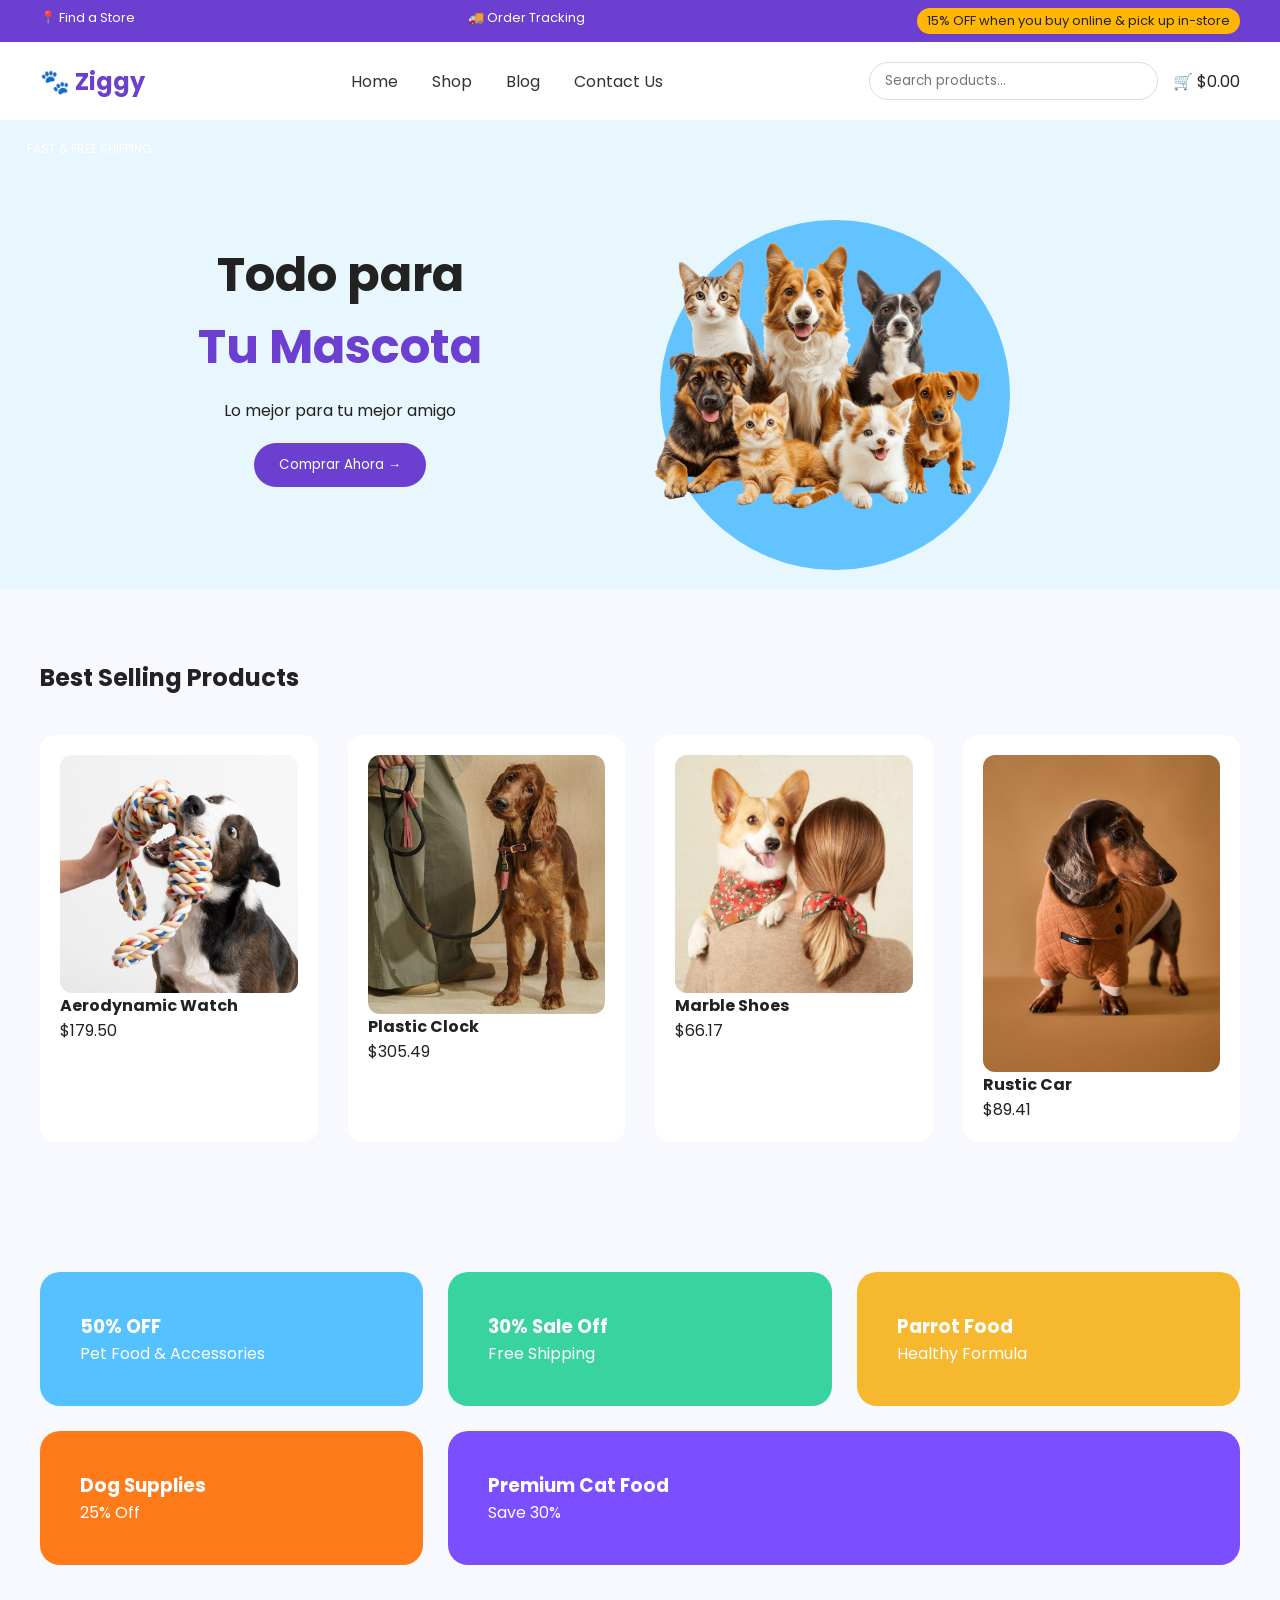
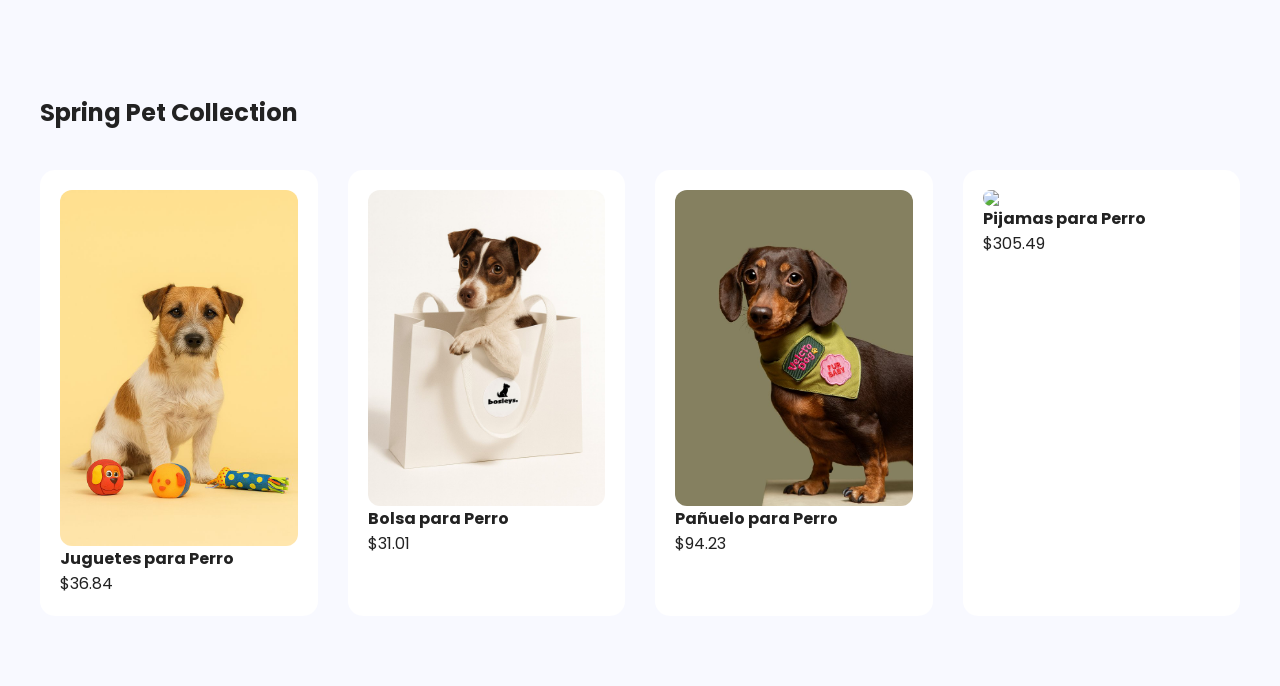
==== public/index.html @ 198276ef "primer commit" ====
<!DOCTYPE html>
<html lang="en">
<head>
  <meta charset="UTF-8" />
  <meta name="viewport" content="width=device-width, initial-scale=1.0"/>
  <title>Ziggy Pet Shop</title>
  <link rel="stylesheet" href="styles.css">
  <link rel="preconnect" href="https://fonts.googleapis.com">
  <link rel="preconnect" href="https://fonts.gstatic.com" crossorigin>
  <link href="https://fonts.googleapis.com/css2?family=Poppins:wght@300;400;600;700&display=swap" rel="stylesheet">
</head>
<body>

<!-- TOP BAR -->
<div class="top-bar">
  <span>📍 Find a Store</span>
  <span>🚚 Order Tracking</span>
  <span class="promo">15% OFF when you buy online & pick up in-store</span>
</div>

<!-- NAVBAR -->
<header class="navbar">
  <div class="logo">🐾 Ziggy</div>

  <button class="nav-toggle" aria-label="Open navigation" onclick="toggleNav(this)">
    <span class="bar"></span>
    <span class="bar"></span>
    <span class="bar"></span>
  </button>

  <nav>
    <a href="index.html">Home</a>
    <a href="shop.html">Shop</a>
    <a href="blog.html">Blog</a>
    <a href="#">Contact Us</a>
  </nav>

  <div class="actions">
    <input type="text" placeholder="Search products...">
    <span>🛒 $0.00</span>
  </div>
</header>

<!-- HERO -->
<section class="hero">
  <div class="hero-text">
    <span class="badge">FAST & FREE SHIPPING</span>
    <h1>Todo para <br><span>Tu Mascota</span></h1>
    <p>Lo mejor para tu mejor amigo</p>
    <nav>
    <button onclick="location.href='shop.html'">Comprar Ahora →</button>
    </nav>
  </div>

  <div class="hero-img">
    <img src="images/cute-pets-together-in-a-joyful-gathering-at-home-png.png" alt="Dog">
    <div class="circle"></div>
  </div>
</section>

<!-- BEST SELLING -->
<section class="best-selling">
  <h2>Best Selling Products</h2>

  <div class="products">
    <div class="product-card">
      <img src="images/Barkaritaville Archives.jpg">
      <h4>Aerodynamic Watch</h4>
      <span>$179.50</span>
    </div>

    <div class="product-card">
      <img src="images/Dog Leash Pony Makarony _ Pets Accessories Products.jpg">
      <h4>Plastic Clock</h4>
      <span>$305.49</span>
    </div>

    <div class="product-card">
      <img src="images/The Foggy Dog - Your Best Friend Deserves the Best.jpg">
      <h4>Marble Shoes</h4>
      <span>$66.17</span>
    </div>

    <div class="product-card">
      <img src="images/NEW ARRIVALS.jpg">
      <h4>Rustic Car</h4>
      <span>$89.41</span>
    </div>
  </div>
</section>

<!-- PROMO GRID -->
<section class="promo-grid">
  <div class="promo-card blue">
    <h3>50% OFF</h3>
    <p>Pet Food & Accessories</p>
  </div>

  <div class="promo-card green">
    <h3>30% Sale Off</h3>
    <p>Free Shipping</p>
  </div>

  <div class="promo-card yellow">
    <h3>Parrot Food</h3>
    <p>Healthy Formula</p>
  </div>

  <div class="promo-card orange">
    <h3>Dog Supplies</h3>
    <p>25% Off</p>
  </div>

  <div class="promo-card purple">
    <h3>Premium Cat Food</h3>
    <p>Save 30%</p>
  </div>
</section>

<!-- COLLECTION -->
<section class="collection">
  <h2>Spring Pet Collection</h2>

  <div class="products">
    <div class="product-card">
      <img src="images/descarga (9).jpg">
      <h4>Juguetes para Perro</h4>
      <span>$36.84</span>
    </div>

    <div class="product-card">
      <img src="images/Doggy.jpg">
      <h4>Bolsa para Perro </h4>
      <span>$31.01</span>
    </div>

    <div class="product-card">
      <img src="images/Patches for pets.jpg">
      <h4>Pañuelo para Perro</h4>
      <span>$94.23</span>
    </div>

    <div class="product-card">
      <img src="https://images.unsplash.com/photo-1583511655826-05700d52f4d9">
      <h4>Pijamas para Perro</h4>
      <span>$305.49</span>
    </div>
  </div>
</section>

<script>
  function toggleNav(btn) {
    const nav = document.querySelector('.navbar');
    btn.classList.toggle('open');
    nav.classList.toggle('open');
  }
</script>
</body>
</html>
---- public/styles.css ----
* {
  margin: 0;
  padding: 0;
  box-sizing: border-box;
  font-family: 'Poppins', sans-serif;
}

body {
  background: #f8f9ff;
  color: #222;
}

/* TOP BAR */
.top-bar {
  background: #6c3fd1;
  color: white;
  padding: 8px 40px;
  display: flex;
  justify-content: space-between;
  font-size: 13px;
}

.top-bar .promo {
  background: #ffb703;
  color: #222;
  padding: 3px 10px;
  border-radius: 20px;
}

/* NAVBAR */
.navbar {
  background: white;
  padding: 20px 40px;
  display: flex;
  align-items: center;
  justify-content: space-between;
}

.logo {
  font-size: 24px;
  font-weight: 700;
  color: #6c3fd1;
}

.navbar nav a {
  margin: 0 15px;
  text-decoration: none;
  color: #333;
}

.actions {
  display: flex;
  align-items: center;
  gap: 15px;
}

.actions input {
  padding: 8px 15px;
  border-radius: 20px;
  border: 1px solid #ddd;
}

/* HERO */
.hero {
  display: flex;
  align-items: center;
  padding: 60px 40px;
  background: #e8f7fd;
  position: relative;
  overflow: hidden;
}

.hero-text {
  width: 50%;
  animation: fadeLeft 1s ease;
  display: flex;
  flex-direction: column;
  align-items: center;
  justify-content: center;
  text-align: center;
}

.badge {
  color: #ff6f00;
  font-size: 14px;
}

.hero h1 {
  font-size: 48px;
  margin: 15px 0;
}

.hero h1 span {
  color: #6c3fd1;
}

.hero button {
  background: #6c3fd1;
  color: white;
  border: none;
  padding: 12px 25px;
  border-radius: 30px;
  cursor: pointer;
  margin-top: 20px;
}

.hero-img {
  width: 50%;
  position: relative;
}

.hero-img img {
  width: 350px;
  position: relative;
  z-index: 2;
  animation: float 3s infinite;
}

.circle {
  width: 350px;
  height: 350px;
  background: #62c3ff;
  border-radius: 50%;
  position: absolute;
  bottom: -40px;
  left: 20px;
}

/* PRODUCTS */
.best-selling,
.collection {
  padding: 70px 40px;
}

.products {
  display: flex;
  gap: 30px;
  margin-top: 40px;
}

.product-card {
  background: white;
  padding: 20px;
  border-radius: 15px;
  width: 220px;
  transition: transform 0.3s, box-shadow 0.3s;
}

.product-card:hover {
  transform: translateY(-10px);
  box-shadow: 0 20px 40px rgba(0,0,0,0.1);
}

.product-card img {
  width: 100%;
  border-radius: 12px;
}

/* PROMO GRID */
.promo-grid {
  padding: 60px 40px;
  display: grid;
  grid-template-columns: repeat(3, 1fr);
  gap: 25px;
}

.promo-card {
  padding: 40px;
  border-radius: 20px;
  color: white;
  transition: transform 0.3s;
}

.promo-card:hover {
  transform: scale(1.05);
}

.blue { background: #56c1ff; }
.green { background: #38d39f; }
.yellow { background: #f5b82e; }
.orange { background: #ff7a18; }
.purple { background: #7b4eff; grid-column: span 2; }

/* ANIMATIONS */
@keyframes fadeLeft {
  from { opacity: 0; transform: translateX(-50px); }
  to { opacity: 1; transform: translateX(0); }
}

@keyframes float {
  0%, 100% { transform: translateY(0); }
  50% { transform: translateY(-15px); }
}

/* ================= BLOG ================= */

.blog-hero {
  background: linear-gradient(135deg, #6c3fd1, #8b5cf6);
  color: white;
  text-align: center;
  padding: 80px 20px;
}

.blog-hero h1 {
  font-size: 42px;
  margin-bottom: 10px;
}

.blog-container {
  display: grid;
  grid-template-columns: 3fr 1fr;
  gap: 40px;
  padding: 70px 40px;
}

/* BLOG CARDS */
.blog-posts {
  display: flex;
  flex-direction: column;
  gap: 30px;
}

.blog-card {
  background: white;
  border-radius: 20px;
  overflow: hidden;
  display: flex;
  transition: transform 0.3s, box-shadow 0.3s;
}

.blog-card:hover {
  transform: translateY(-6px);
  box-shadow: 0 20px 40px rgba(0,0,0,0.1);
}

.blog-card img {
  width: 260px;
  object-fit: cover;
}

.blog-content {
  padding: 25px;
}

.blog-tag {
  background: #e8f7fd;
  color: #6c3fd1;
  padding: 5px 12px;
  border-radius: 20px;
  font-size: 12px;
}

.blog-content h3 {
  margin: 15px 0;
  font-size: 22px;
}

.blog-content p {
  color: #555;
  margin-bottom: 15px;
}

.blog-content a {
  color: #6c3fd1;
  text-decoration: none;
  font-weight: 600;
}

/* SIDEBAR */
.blog-sidebar {
  display: flex;
  flex-direction: column;
  gap: 25px;
}

.sidebar-box {
  background: white;
  padding: 25px;
  border-radius: 20px;
}

.sidebar-box h4 {
  margin-bottom: 15px;
}

.sidebar-box input {
  width: 100%;
  padding: 10px;
  border-radius: 10px;
  border: 1px solid #ddd;
}

.sidebar-box ul {
  list-style: none;
}

.sidebar-box ul li {
  margin-bottom: 10px;
  cursor: pointer;
  transition: color 0.3s;
}

.sidebar-box ul li:hover {
  color: #6c3fd1;
}

/* RESPONSIVE */
@media (max-width: 900px) {
  .blog-container {
    grid-template-columns: 1fr;
  }

  .blog-card {
    flex-direction: column;
  }

  .blog-card img {
    width: 100%;
    height: 220px;
  }
}

/* ================= SHOP ================= */

.shop-hero {
  background: linear-gradient(135deg, #e8f7fd, #f8f9ff);
  text-align: center;
  padding: 80px 20px;
}

.shop-hero h1 {
  font-size: 42px;
  margin-bottom: 10px;
}

/* LAYOUT */
.shop-container {
  display: grid;
  grid-template-columns: 1fr 3fr;
  gap: 40px;
  padding: 70px 40px;
}

/* FILTERS */
.shop-filters {
  background: white;
  padding: 30px;
  border-radius: 20px;
  height: fit-content;
}

.filter-box {
  margin-bottom: 30px;
}

.filter-box h4 {
  margin-bottom: 15px;
}

.filter-box ul {
  list-style: none;
}

.filter-box ul li {
  margin-bottom: 10px;
  cursor: pointer;
  transition: color 0.3s;
}

.filter-box ul li:hover {
  color: #6c3fd1;
}

.filter-box label {
  display: block;
  margin-bottom: 10px;
  font-size: 14px;
}

/* PRODUCTS */
.shop-products {
  display: flex;
  flex-direction: column;
  gap: 30px;
}

.shop-toolbar {
  display: flex;
  justify-content: space-between;
  align-items: center;
}

.shop-toolbar select {
  padding: 8px 15px;
  border-radius: 10px;
  border: 1px solid #ddd;
}

/* GRID */
.product-grid {
  display: grid;
  grid-template-columns: repeat(3, 1fr);
  gap: 30px;
}

.shop-card {
  background: white;
  padding: 20px;
  border-radius: 20px;
  position: relative;
  text-align: center;
  transition: transform 0.3s, box-shadow 0.3s;
}

.shop-card:hover {
  transform: translateY(-8px);
  box-shadow: 0 20px 40px rgba(0,0,0,0.1);
}

.shop-card img {
  width: 100%;
  height: 200px;
  object-fit: cover;
  border-radius: 15px;
}

.shop-card h4 {
  margin: 15px 0 5px;
}

.price {
  font-weight: 700;
  color: #6c3fd1;
  margin-bottom: 15px;
}

.shop-card button {
  background: #6c3fd1;
  color: white;
  border: none;
  padding: 10px 20px;
  border-radius: 30px;
  cursor: pointer;
  transition: background 0.3s;
}

.shop-card button:hover {
  background: #5630b8;
}

/* BADGES */
.badge {
  position: absolute;
  top: 15px;
  left: 15px;
  padding: 5px 12px;
  border-radius: 20px;
  font-size: 12px;
  color: white;
}

.sale { background: #ff4d4f; }
.new { background: #38d39f; }

/* RESPONSIVE */
@media (max-width: 1100px) {
  .product-grid {
    grid-template-columns: repeat(2, 1fr);
  }
}

@media (max-width: 800px) {
  .shop-container {
    grid-template-columns: 1fr;
  }

  .product-grid {
    grid-template-columns: 1fr;
  }
}

/* ================= RESPONSIVE ADJUSTMENTS ================= */

/* Make images responsive by default */
img {
  max-width: 100%;
  height: auto;
  display: block;
}

/* Large tablets / small laptops */
@media (max-width: 1200px) {
  .product-grid {
    grid-template-columns: repeat(2, 1fr);
  }

  .promo-grid {
    grid-template-columns: repeat(2, 1fr);
  }

  .hero-img img {
    width: 300px;
  }

  .circle {
    width: 280px;
    height: 280px;
    left: 10px;
  }
}

/* Medium screens (tablets / small desktops) */
@media (max-width: 900px) {
  /* Navbar stacks */
  .navbar {
    padding: 15px 20px;
    flex-direction: column;
    align-items: flex-start;
    gap: 12px;
  }

  .navbar nav {
    order: 2;
    width: 100%;
    display: flex;
    flex-wrap: wrap;
    gap: 10px;
  }

  .navbar nav a {
    flex: 1 1 auto;
    text-align: left;
    padding: 6px 0;
  }

  .actions {
    order: 3;
    width: 100%;
    justify-content: space-between;
  }

  .actions input {
    width: 60%;
    min-width: 160px;
  }

  /* Hero stacks vertically */
  .hero {
    flex-direction: column;
    padding: 40px 20px;
    text-align: center;
  }

  .hero-text, .hero-img {
    width: 100%;
  }

  .hero-text {
    align-items: center;
    justify-content: center;
    padding: 0 10px;
  }

  .hero-img img {
    width: 240px;
    margin: 18px auto 0;
  }

  .circle {
    left: 50%;
    transform: translateX(-50%);
    bottom: -30px;
  }

  /* Shop layout collapses to single column */
  .shop-container {
    grid-template-columns: 1fr;
    padding: 40px 20px;
  }

  /* Product grids adjust */
  .product-grid {
    grid-template-columns: repeat(2, 1fr);
    gap: 20px;
  }

  .promo-grid {
    grid-template-columns: 1fr;
  }

  .shop-toolbar {
    flex-direction: column;
    align-items: flex-start;
    gap: 12px;
  }
}

/* Small screens (phones) */
@media (max-width: 600px) {
  .product-grid {
    grid-template-columns: 1fr;
  }

  .promo-grid {
    grid-template-columns: 1fr;
    gap: 18px;
  }

  .hero h1 {
    font-size: 32px;
  }

  .hero button {
    width: 100%;
    padding: 12px;
  }

  .hero-img img {
    width: 200px;
  }

  .circle {
    display: none;
  }

  .navbar nav a {
    width: 100%;
  }

  .actions input {
    width: 100%;
  }

  .shop-toolbar select {
    width: 100%;
  }
}

/* Utility: ensure cards and images don't overflow */
.product-card, .shop-card, .blog-card, .promo-card {
  width: 100%;
}

/* HAMBURGER NAV */
.nav-toggle {
  display: none;
  background: transparent;
  border: 0;
  cursor: pointer;
  padding: 6px;
}
.nav-toggle .bar {
  display: block;
  width: 22px;
  height: 2px;
  background: #333;
  margin: 4px 0;
  transition: transform 0.3s, opacity 0.3s;
}

@media (max-width: 900px) {
  .nav-toggle {
    display: block;
  }

  .navbar {
    position: relative;
  }

  .navbar nav {
    display: none;
    flex-direction: column;
    gap: 10px;
    background: white;
    width: 100%;
    padding: 12px 18px;
    border-radius: 12px;
    box-shadow: 0 12px 30px rgba(0,0,0,0.06);
  }

  .navbar.open nav {
    display: flex;
  }

  .navbar nav a {
    margin: 0;
    padding: 8px 0;
  }

  .nav-toggle.open .bar:nth-child(1) {
    transform: translateY(6px) rotate(45deg);
  }

  .nav-toggle.open .bar:nth-child(2) {
    opacity: 0;
  }

  .nav-toggle.open .bar:nth-child(3) {
    transform: translateY(-6px) rotate(-45deg);
  }
}
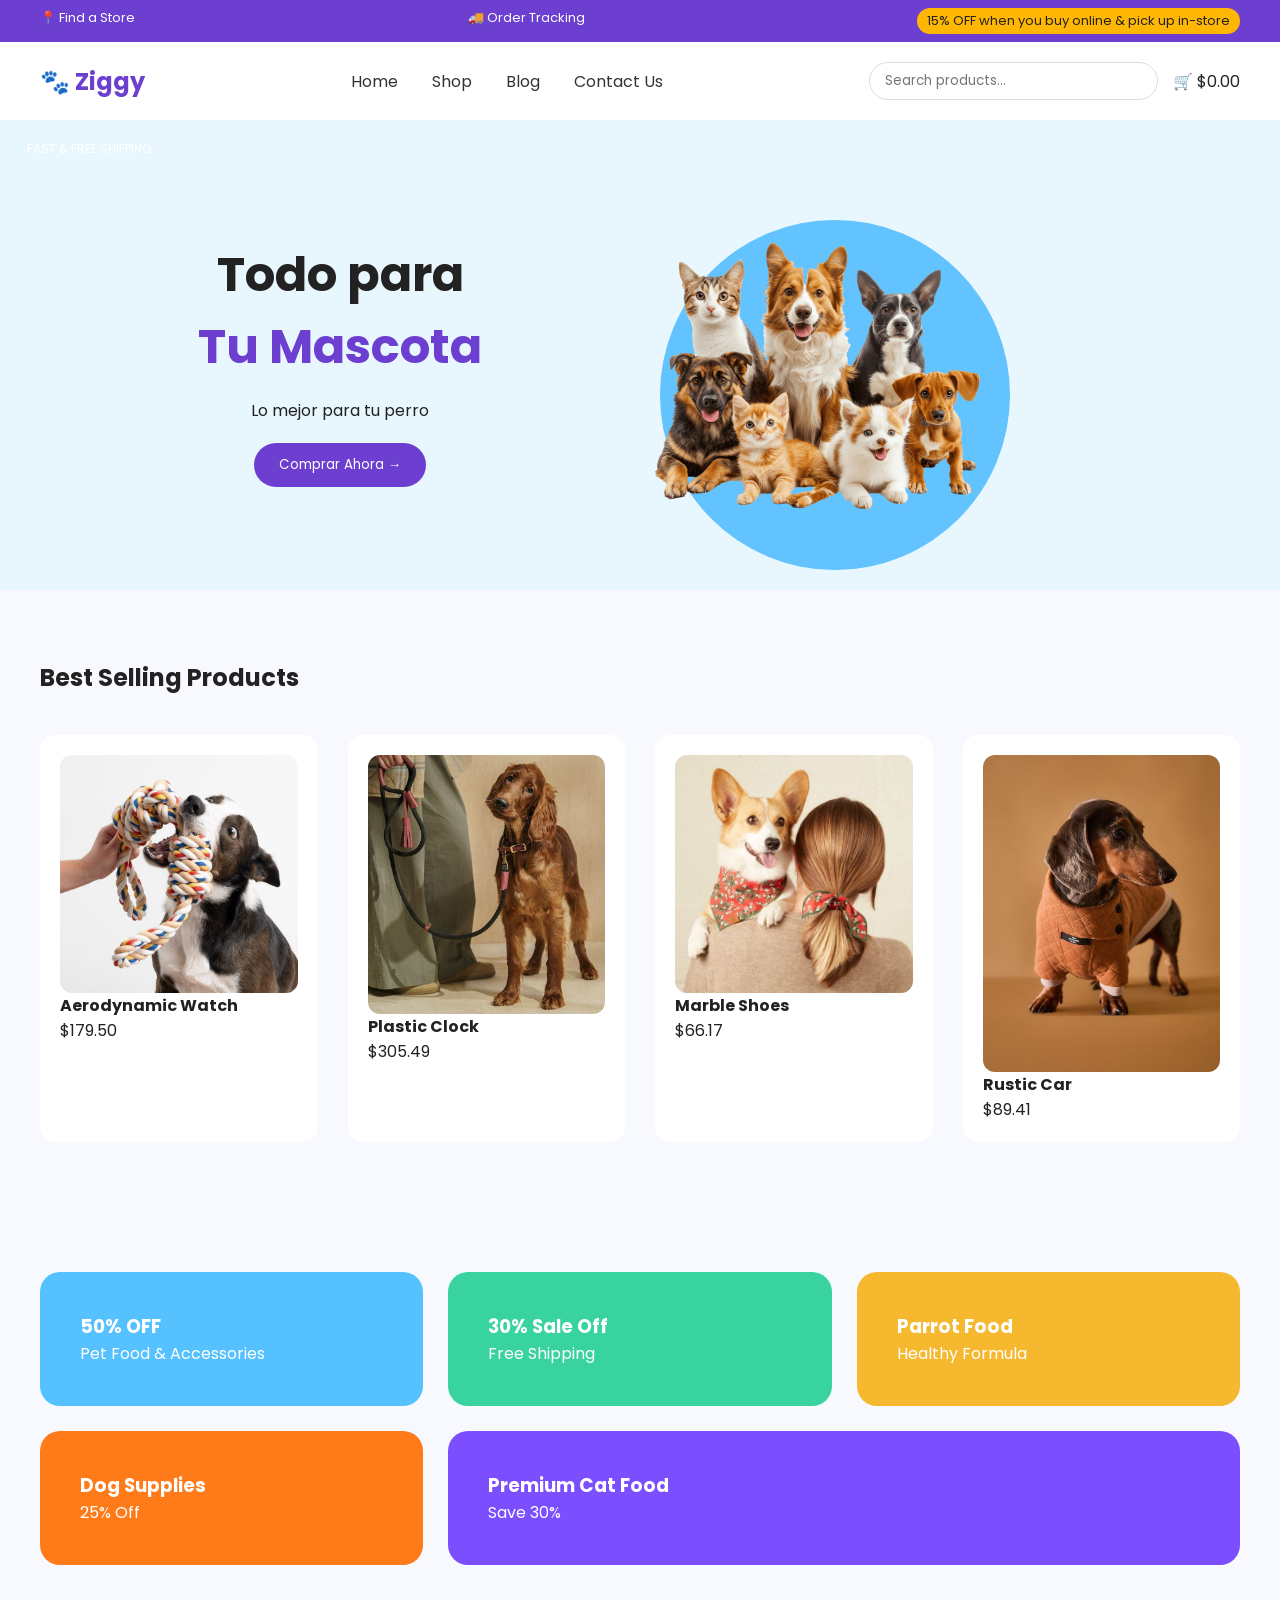
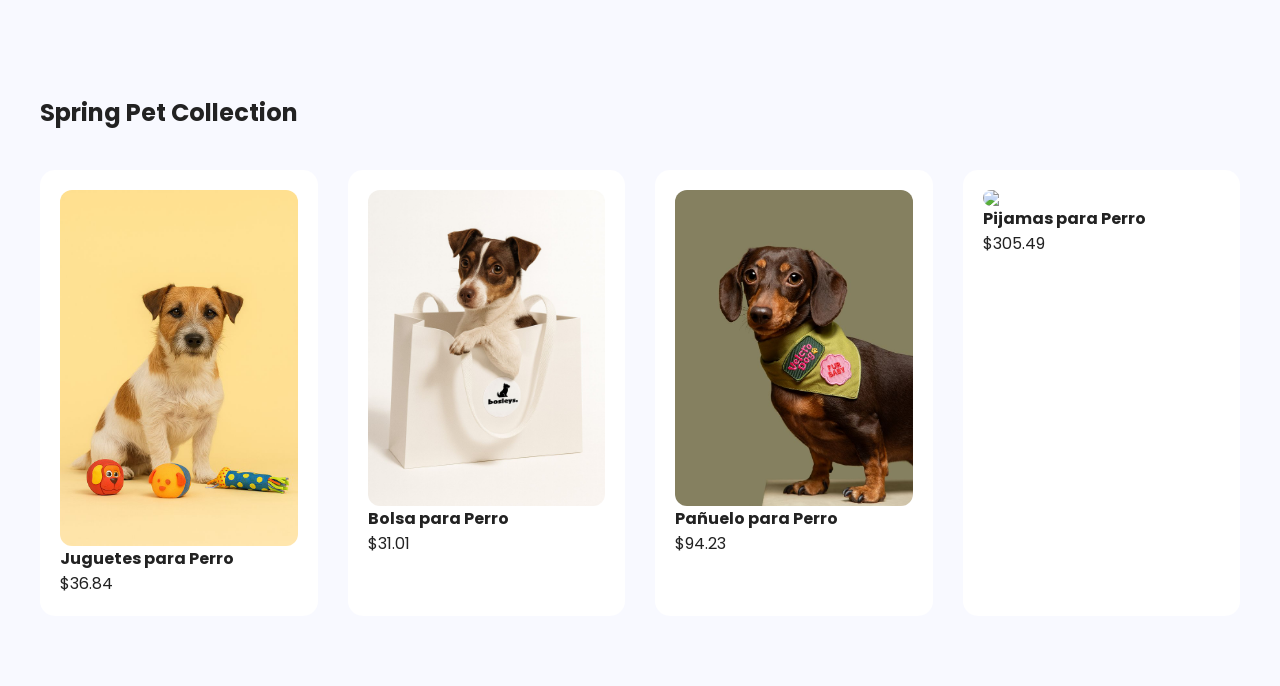
==== commit e0ddd26b: "Cambie linea 49 de index" ====
--- a/public/index.html
+++ b/public/index.html
@@ -46,7 +46,7 @@
   <div class="hero-text">
     <span class="badge">FAST & FREE SHIPPING</span>
     <h1>Todo para <br><span>Tu Mascota</span></h1>
-    <p>Lo mejor para tu mejor amigo</p>
+    <p>Lo mejor para tu perro</p>
     <nav>
     <button onclick="location.href='shop.html'">Comprar Ahora →</button>
     </nav>
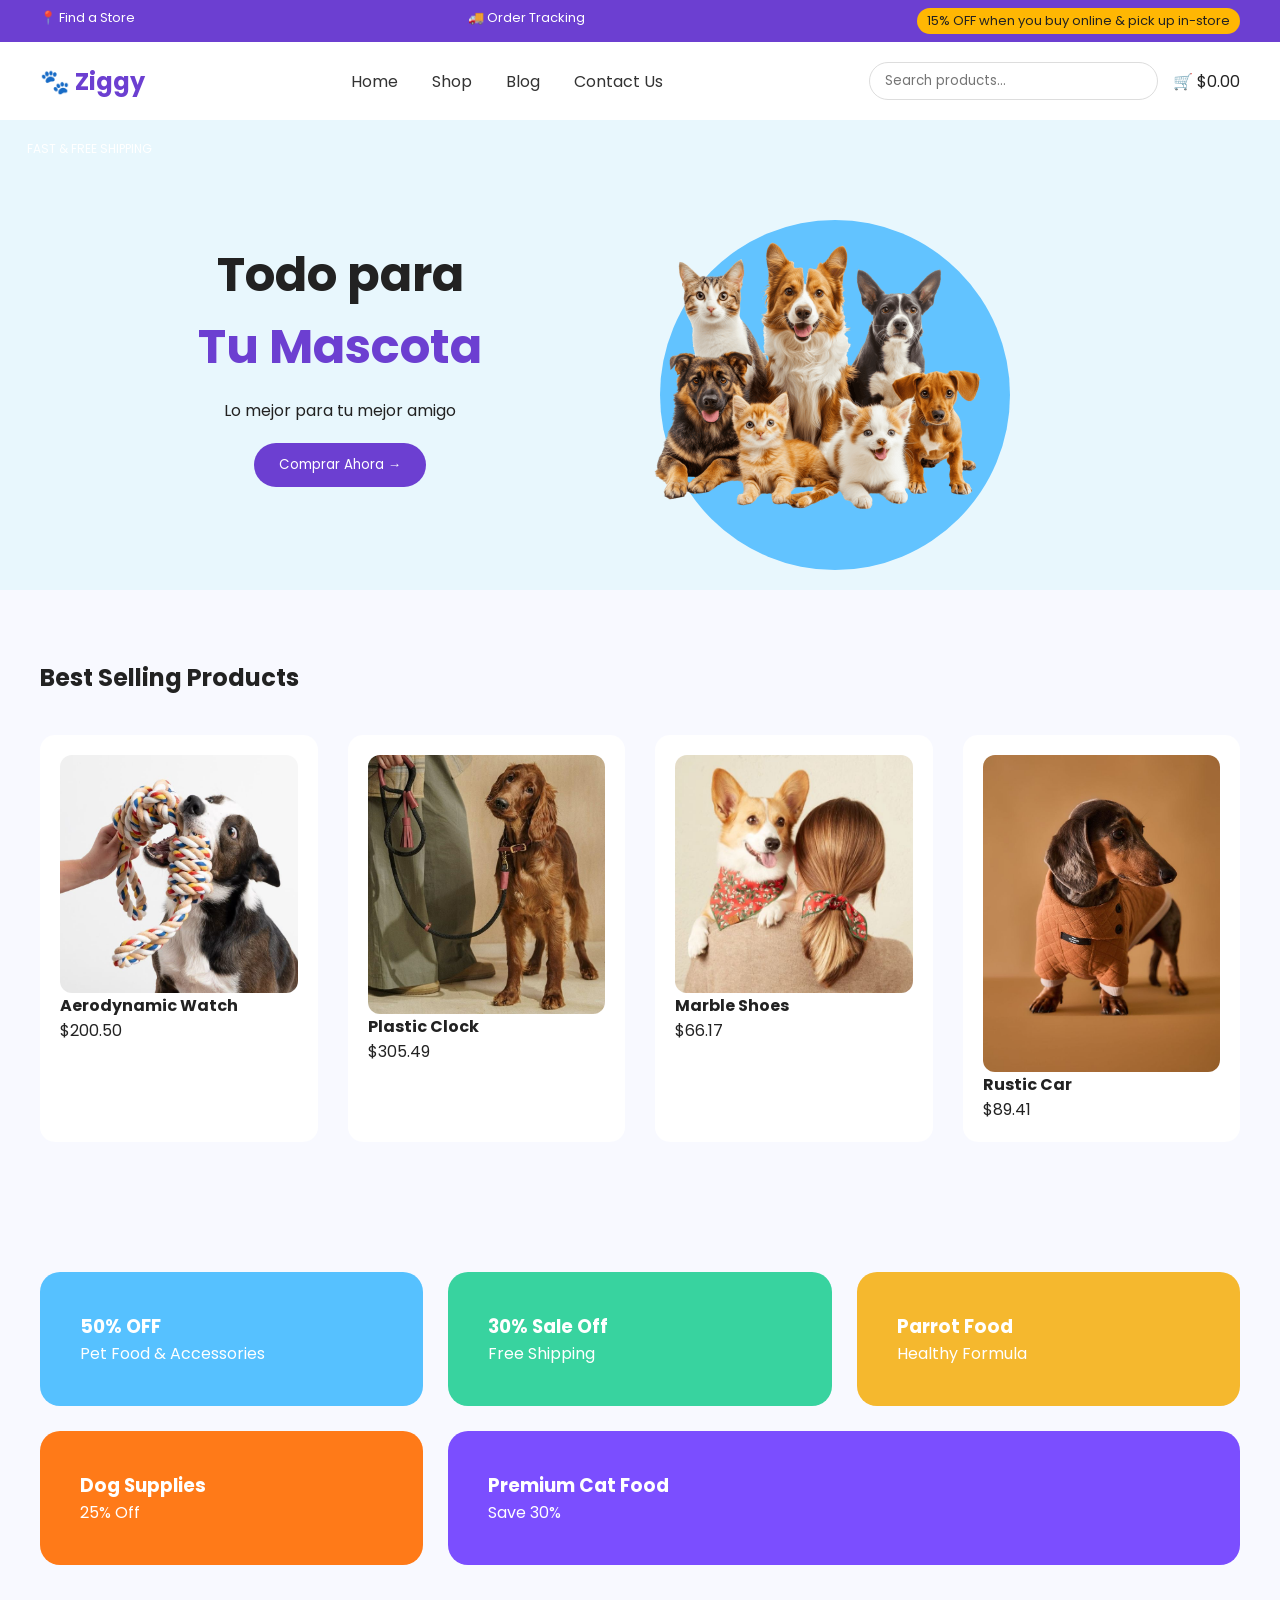
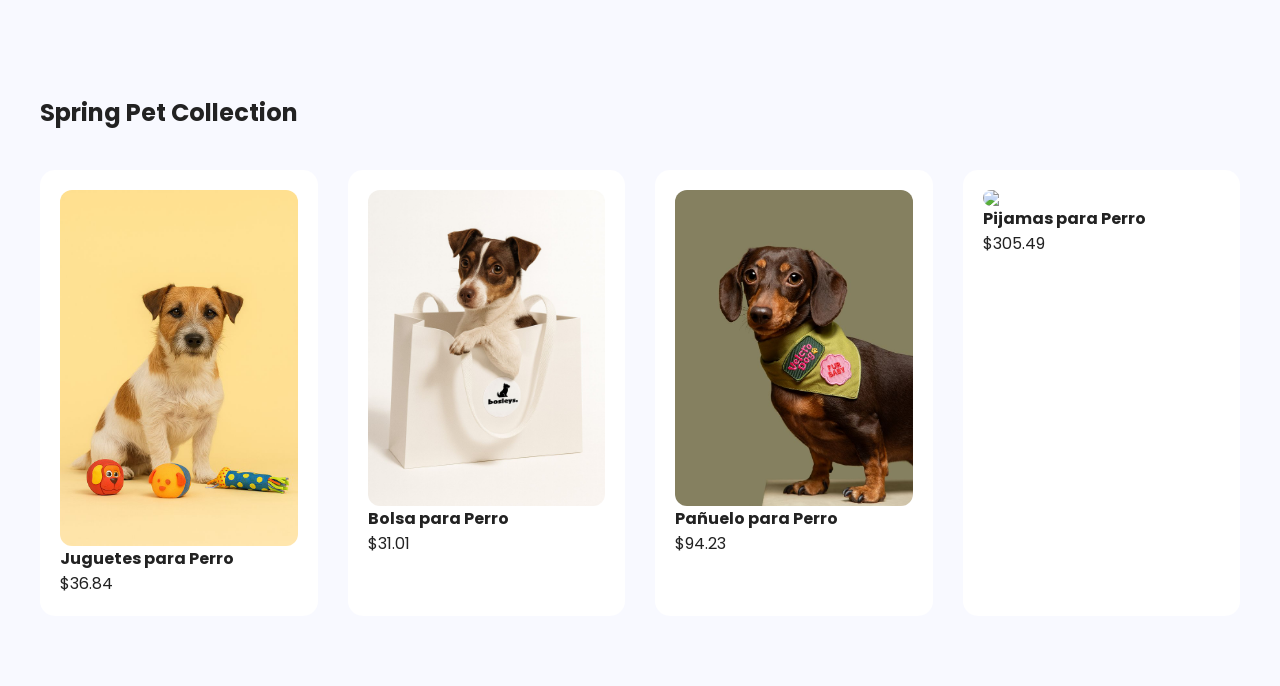
==== commit d1285bf9: "Cambie la linea 69 de index" ====
--- a/public/index.html
+++ b/public/index.html
@@ -46,7 +46,7 @@
   <div class="hero-text">
     <span class="badge">FAST & FREE SHIPPING</span>
     <h1>Todo para <br><span>Tu Mascota</span></h1>
-    <p>Lo mejor para tu perro</p>
+    <p>Lo mejor para tu mejor amigo</p>
     <nav>
     <button onclick="location.href='shop.html'">Comprar Ahora →</button>
     </nav>
@@ -66,7 +66,7 @@
     <div class="product-card">
       <img src="images/Barkaritaville Archives.jpg">
       <h4>Aerodynamic Watch</h4>
-      <span>$179.50</span>
+      <span>$200.50</span>
     </div>
 
     <div class="product-card">
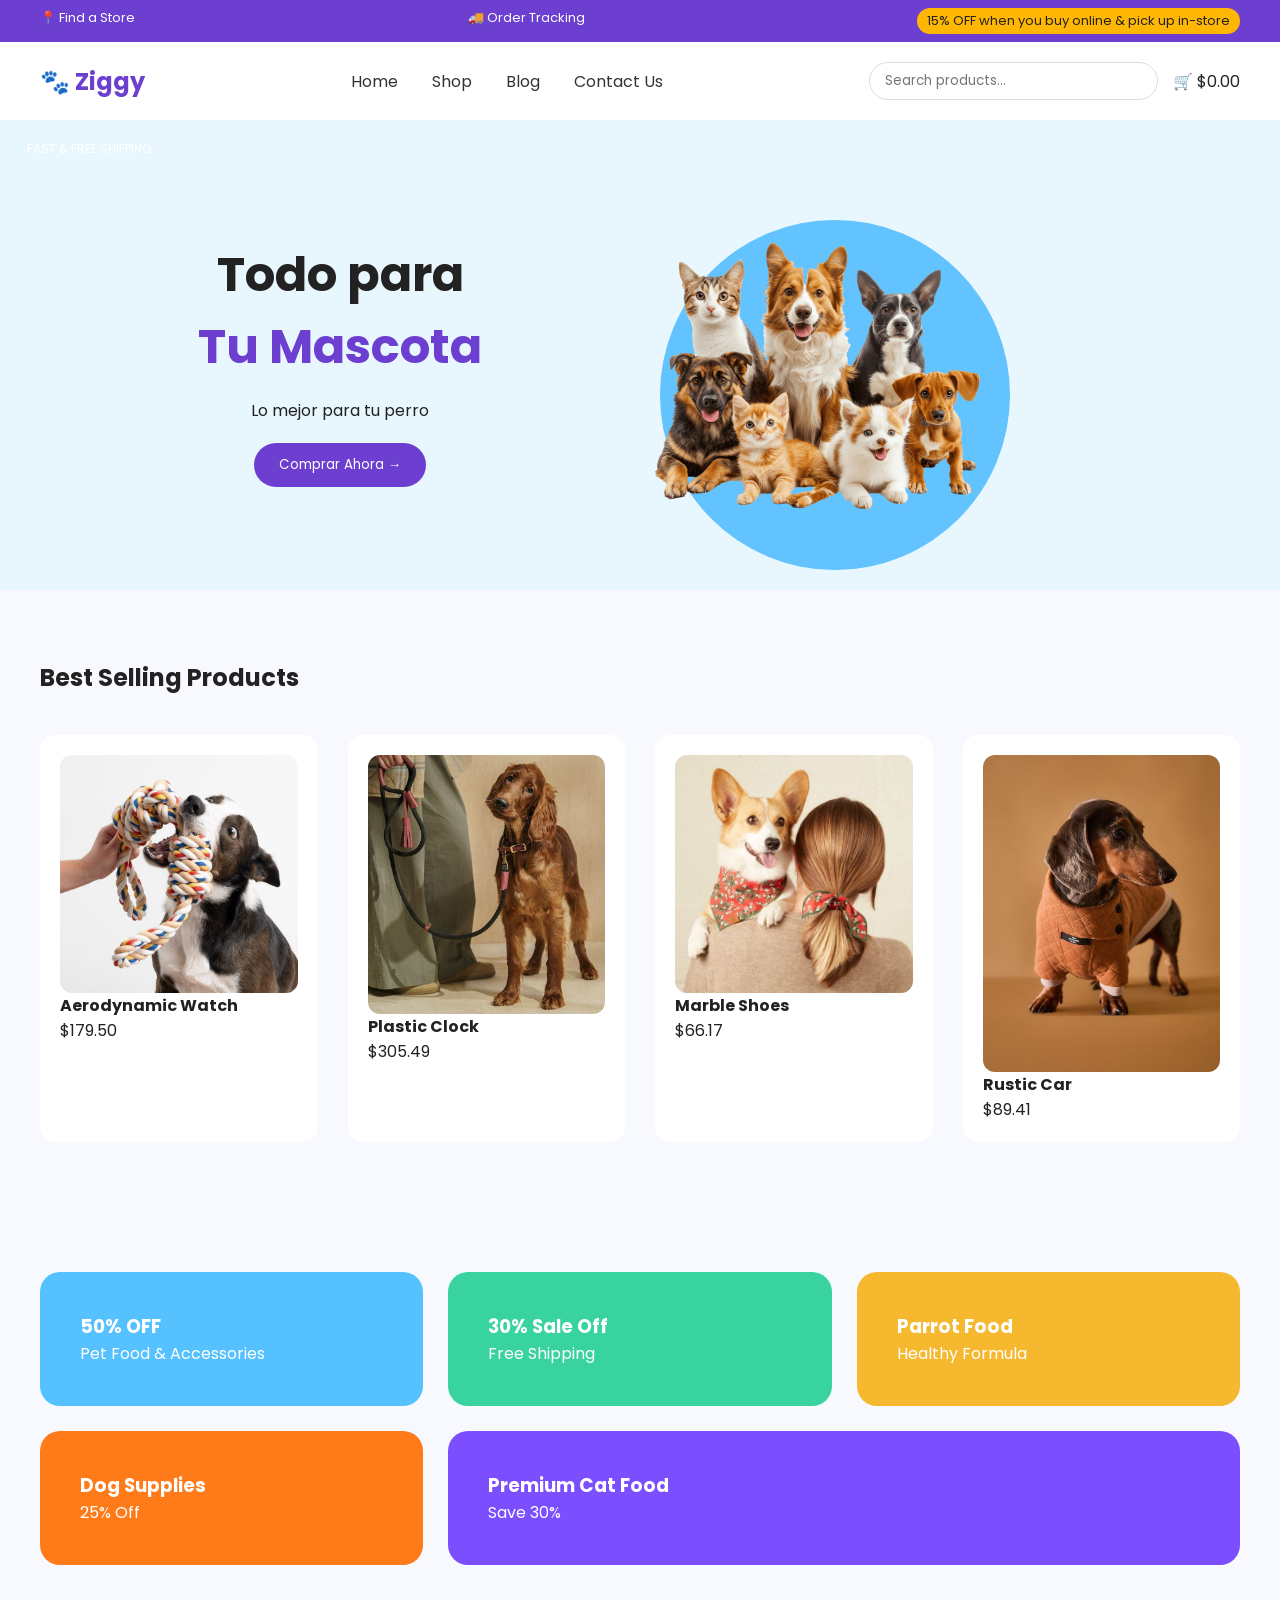
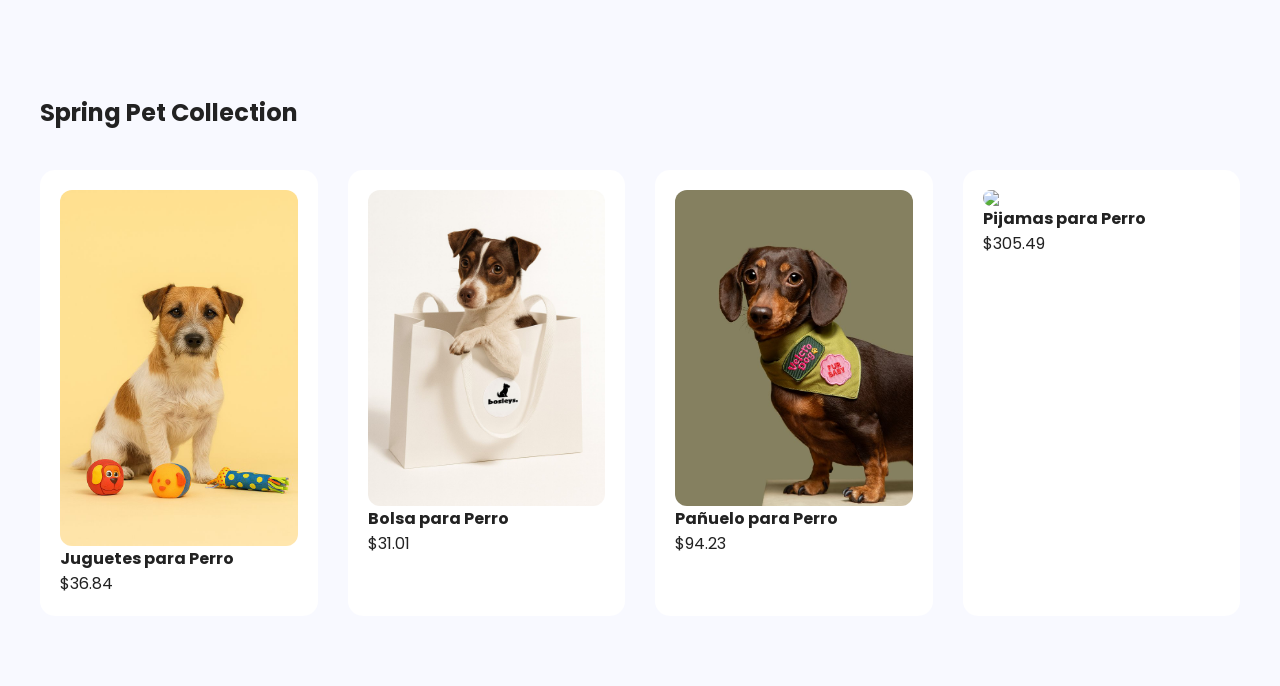
==== commit baf9f370: "Merge pull request #1 from Daniela-star-eng/Dani_A Cambie linea 49 de index" ====
--- a/public/index.html
+++ b/public/index.html
@@ -46,7 +46,7 @@
   <div class="hero-text">
     <span class="badge">FAST & FREE SHIPPING</span>
     <h1>Todo para <br><span>Tu Mascota</span></h1>
-    <p>Lo mejor para tu mejor amigo</p>
+    <p>Lo mejor para tu perro</p>
     <nav>
     <button onclick="location.href='shop.html'">Comprar Ahora →</button>
     </nav>
@@ -66,7 +66,7 @@
     <div class="product-card">
       <img src="images/Barkaritaville Archives.jpg">
       <h4>Aerodynamic Watch</h4>
-      <span>$200.50</span>
+      <span>$179.50</span>
     </div>
 
     <div class="product-card">
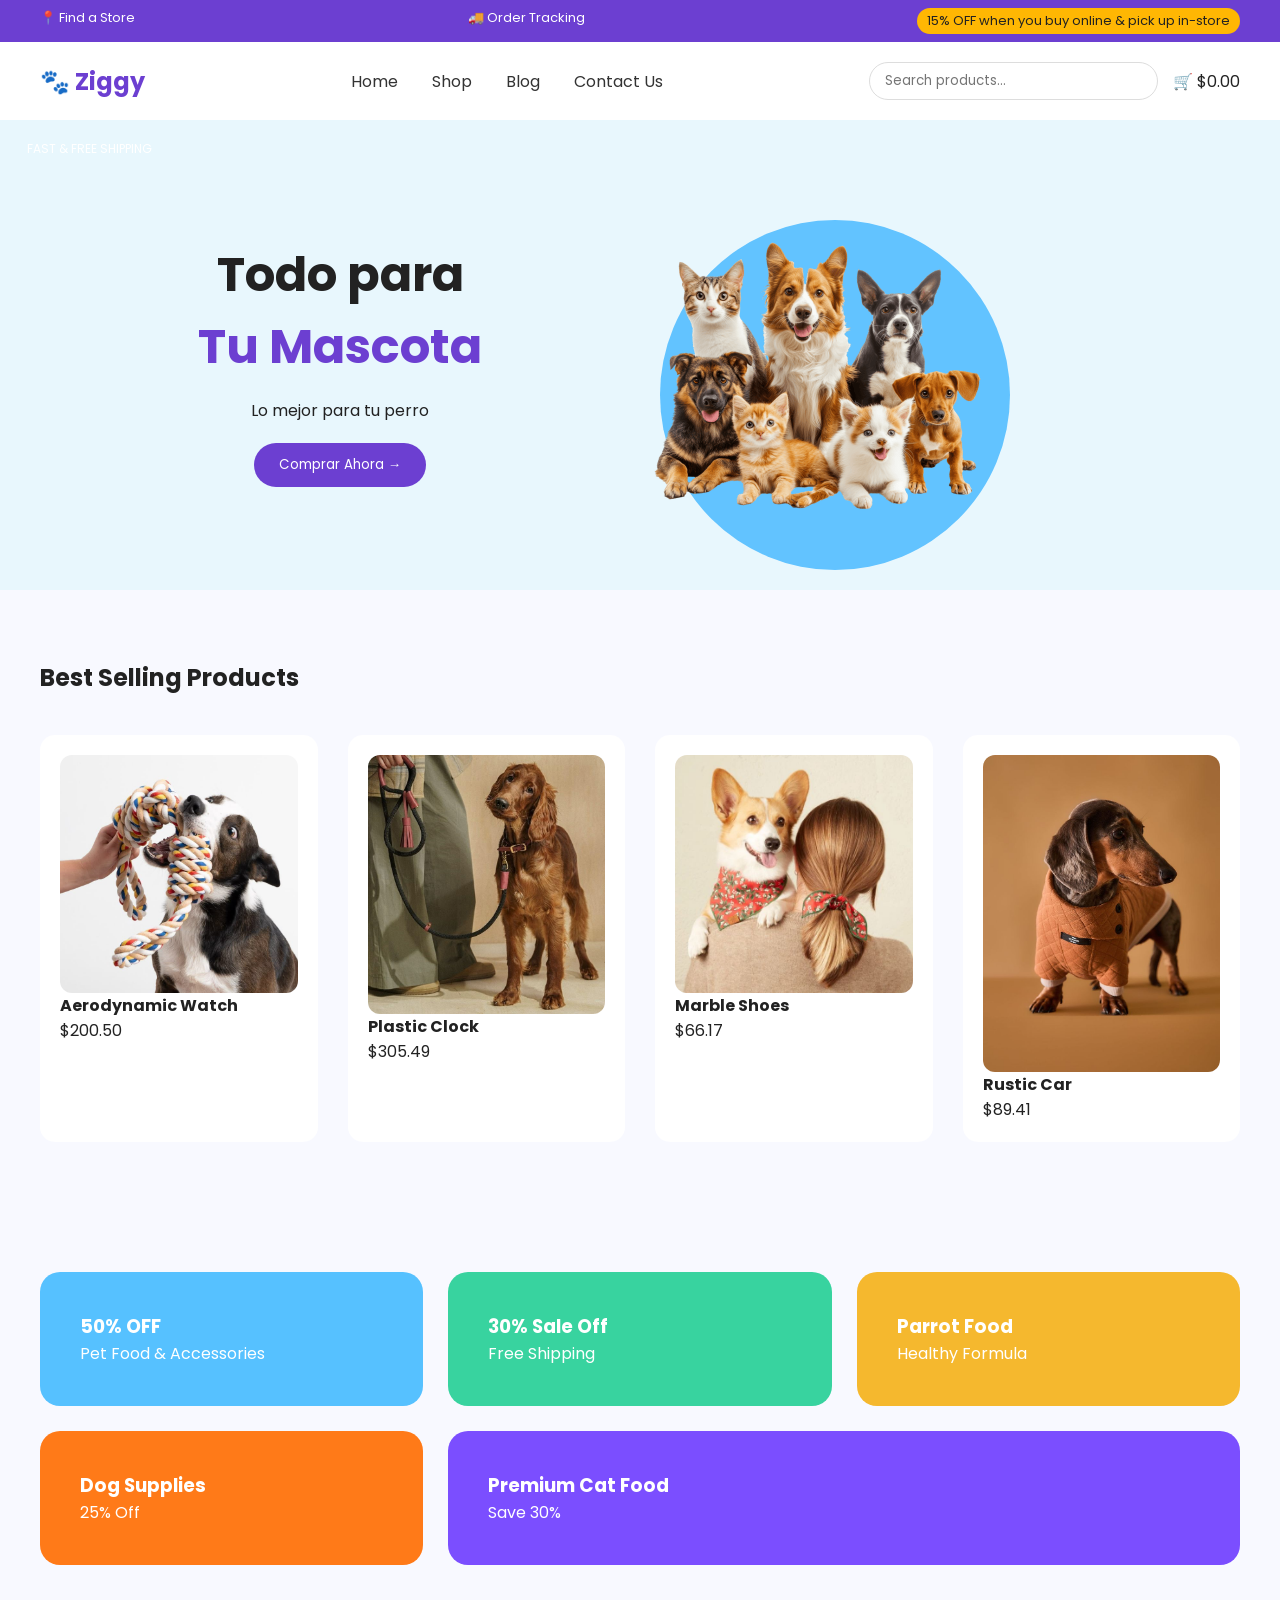
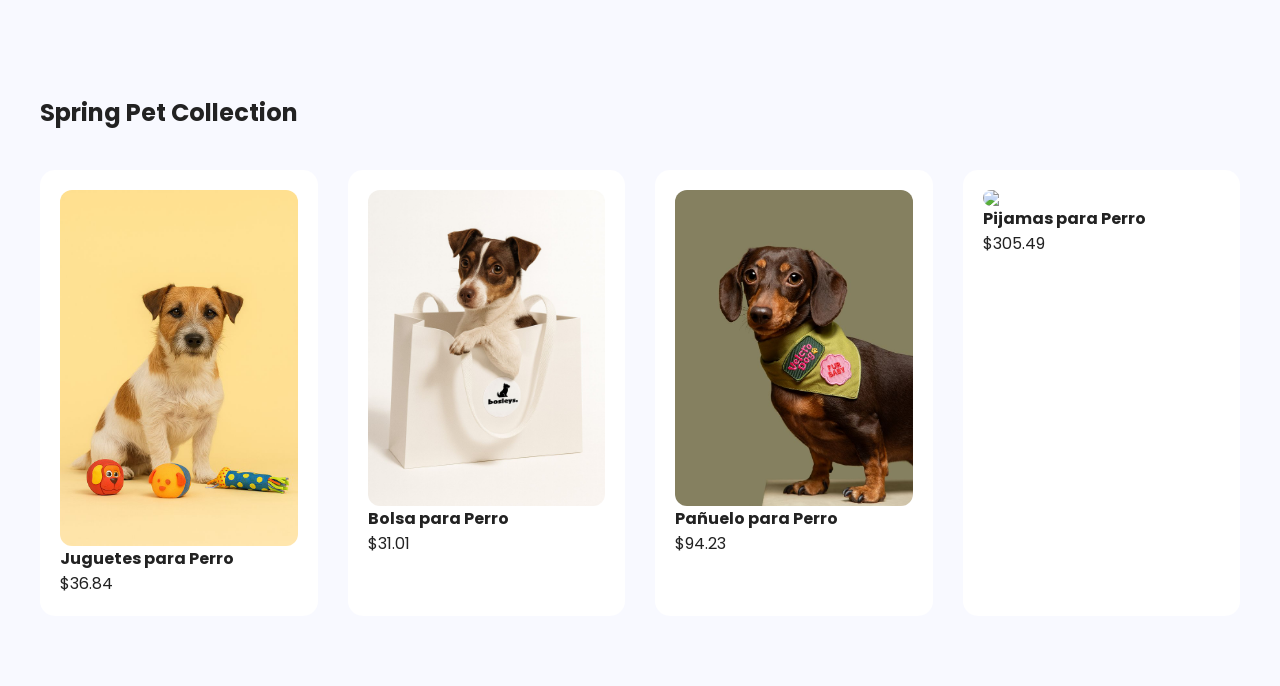
==== commit ebc46b2b: "Merge pull request #2 from Daniela-star-eng/Dani_O Cambie la linea 69 de index" ====
--- a/public/index.html
+++ b/public/index.html
@@ -66,7 +66,7 @@
     <div class="product-card">
       <img src="images/Barkaritaville Archives.jpg">
       <h4>Aerodynamic Watch</h4>
-      <span>$179.50</span>
+      <span>$200.50</span>
     </div>
 
     <div class="product-card">
